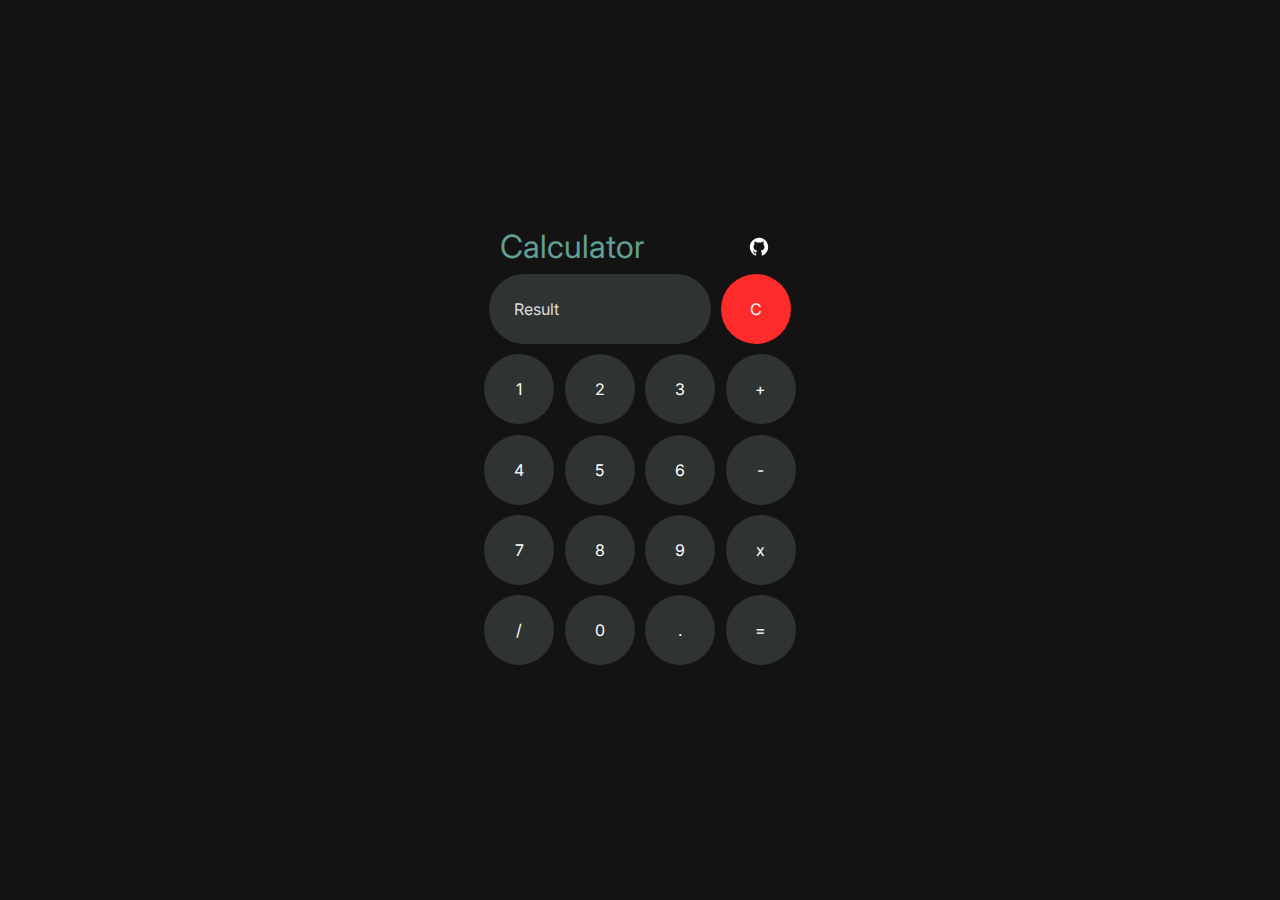
==== Calculator/index.html @ 9b79ef5b "Your commit message here" ====
<!DOCTYPE html>
<html lang="en">
  <head>
    <meta charset="utf-8" />
    <meta http-equiv="X-UA-Compatible" content="IE=edge" />
    <title>Calculator</title>
    <meta name="description" content="Simple Calculator With Dark Mode." />
    <meta name="viewport" content="width=device-width, initial-scale=1" />
    <link rel="icon" type="image/x-icon" href="assets/calculator.ico" />
    <link rel="stylesheet" href="styles/dark.css" id="theme" />
    <link rel="preconnect" href="https://fonts.googleapis.com" />
    <link rel="preconnect" href="https://fonts.gstatic.com" crossorigin />
    <link
      href="https://fonts.googleapis.com/css2?family=Inter:wght@300;400&display=swap"
      rel="stylesheet"
    />
  </head>

  <body>
    <div class="wrapper">
      <div class="container">
        <div class="header-container">
          <h1 id="toast" class="animated-header">Calculator</h1>
          <div class="top-buttons">
            <a href="https://github.com/dheerajkumar47/Calculator">
              <img src="assets/GitHubLight.svg" alt="Sun Icon" height="22.5" width="22.5" id="github-icon">
            </a>
          </div>
          </div>
        </div>
        <div class="first-row">
          <input
            type="text"
            name="result"
            id="result"
            placeholder="Result"
            readonly
          />
          <input
            type="button"
            value="C"
            onclick="result.value=''"
            id="clear-button"
          />
        </div>
        <div class="second-row">
          <input type="button" value="1" onclick="liveScreen(1)" />
          <input type="button" value="2" onclick="liveScreen(2)" />
          <input type="button" value="3" onclick="liveScreen(3)" />
          <input type="button" value="+" onclick="liveScreen('+')" />
        </div>
        <div class="third-row">
          <input type="button" value="4" onclick=" liveScreen(4)" />
          <input type="button" value="5" onclick=" liveScreen(5)" />
          <input type="button" value="6" onclick=" liveScreen(6)" />
          <input type="button" value="-" onclick="liveScreen('-')" />
        </div>
        <div class="fourth-row">
          <input type="button" value="7" onclick="liveScreen(7)" />
          <input type="button" value="8" onclick="liveScreen(8)" />
          <input type="button" value="9" onclick=" liveScreen(9)" />
          <input type="button" value="x" onclick="liveScreen('*')" />
        </div>
        <div class="fifth-row">
          <input type="button" value="/" onclick="liveScreen('/')" />
          <input type="button" value="0" onclick="liveScreen(0)" />
          <input type="button" value="." onclick="liveScreen('.')" />
          <input type="button" value="=" onclick="calculate(result.value)" />
        </div>
      </div>
    </div>
    <script src="scripts/script.js"></script>
  </body>
</html>
---- Calculator/styles/dark.css ----
/* CSS Reset & Global Styles */
* {
  box-sizing: border-box;
  padding: 0;
  margin: 0;
  font-family: Inter, -apple-system, BlinkMacSystemFont, "Segoe UI", "Open Sans";
  -webkit-appearance: none;
  appearance: none;
}

::placeholder {
  color: rgb(221, 221, 221);
}

.wrapper {
  height: 100vh;
  width: 100%;
  display: flex;
  justify-content: center;
  flex-direction: column;
  align-items: center;
  background-color: rgb(20, 19, 19);
  transition: 0.8s all;
}

h1 {
  margin-bottom: 1.5%;
  color: #fff;
  font-weight: normal;
}

.container {
  width: 350px;
  display: flex;
  justify-content: center;
  flex-direction: column;
  align-items: center;
}

.header-container {
  display: flex;
  justify-content: space-between;
  align-items: center;
  width: 80%;
}

.animated-header {
  display: inline-block;
  font-size: 2em;
  animation: showCharacter 2s steps(200) forwards;
  color: #61a094;
}

@keyframes showCharacter {
  from {
    width: 0;
    overflow: hidden;
  }
  to {
    width: 100%;
  }
}

.top-buttons {
  display: flex;
  align-items: center;
}

input {
  padding: 25px;
  color: rgb(255, 255, 255);
  font-size: 1em;
  cursor: pointer;
  width: 70px;
  background-color: rgb(47, 51, 50);
  border: none;
  outline: none;
  border-radius: 100px;
  margin: 0.2em;
}

.first-row,
.second-row,
.third-row,
.fourth-row,
.fifth-row {
  margin-bottom: 4px;
}

input[type="text"] {
  background-color: rgb(47, 51, 50);
  width: 222.5px;
}

input[type="button"]:hover {
  background-color: rgb(101, 101, 101);
  color: #fff;
}

#clear-button {
  color: #fff;
  background-color: rgb(255, 42, 42);
}

a {
  text-decoration: none;
  color: #fff;
}

#github-icon {
  margin-right: 10px;
}

.theme-button {
  all: unset;
  cursor: pointer;
}
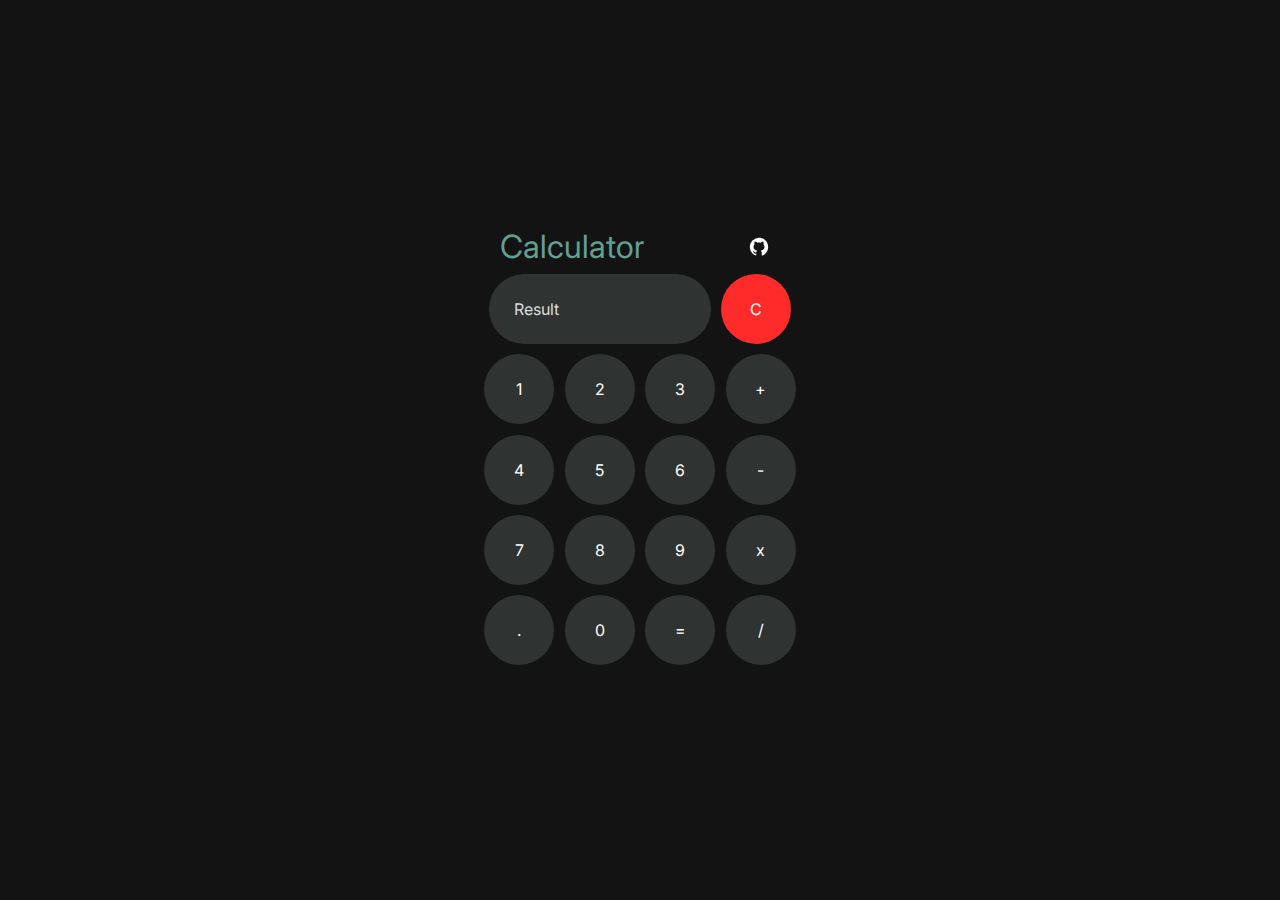
==== commit ddeee589: "Updated code" ====
--- a/Calculator/index.html
+++ b/Calculator/index.html
@@ -7,7 +7,7 @@
     <meta name="description" content="Simple Calculator With Dark Mode." />
     <meta name="viewport" content="width=device-width, initial-scale=1" />
     <link rel="icon" type="image/x-icon" href="assets/calculator.ico" />
-    <link rel="stylesheet" href="styles/dark.css" id="theme" />
+    <link rel="stylesheet" href="styles.css" id="theme" />
     <link rel="preconnect" href="https://fonts.googleapis.com" />
     <link rel="preconnect" href="https://fonts.gstatic.com" crossorigin />
     <link
@@ -22,7 +22,7 @@
         <div class="header-container">
           <h1 id="toast" class="animated-header">Calculator</h1>
           <div class="top-buttons">
-            <a href="https://github.com/dheerajkumar47/Calculator">
+            <a href="https://github.com/dheerajkumar47/Codsoft">
               <img src="assets/GitHubLight.svg" alt="Sun Icon" height="22.5" width="22.5" id="github-icon">
             </a>
           </div>
@@ -62,13 +62,14 @@
           <input type="button" value="x" onclick="liveScreen('*')" />
         </div>
         <div class="fifth-row">
+          <input type="button" value="." onclick="liveScreen('.')" />
+          <input type="button" value="0" onclick="liveScreen(0)" />
+          <input type="button" value="=" onclick="calculate(result.value)" />
           <input type="button" value="/" onclick="liveScreen('/')" />
-          <input type="button" value="0" onclick="liveScreen(0)" />
-          <input type="button" value="." onclick="liveScreen('.')" />
-          <input type="button" value="=" onclick="calculate(result.value)" />
+
         </div>
       </div>
     </div>
-    <script src="scripts/script.js"></script>
+    <script src="script.js"></script>
   </body>
 </html>
--- a/Calculator/styles.css
+++ b/Calculator/styles.css
@@ -0,0 +1,117 @@
+/* CSS Reset & Global Styles */
+* {
+  box-sizing: border-box;
+  padding: 0;
+  margin: 0;
+  font-family: Inter, -apple-system, BlinkMacSystemFont, "Segoe UI", "Open Sans";
+  -webkit-appearance: none;
+  appearance: none;
+}
+
+::placeholder {
+  color: rgb(221, 221, 221);
+}
+
+.wrapper {
+  height: 100vh;
+  width: 100%;
+  display: flex;
+  justify-content: center;
+  flex-direction: column;
+  align-items: center;
+  background-color: rgb(20, 19, 19);
+  transition: 0.8s all;
+}
+
+h1 {
+  margin-bottom: 1.5%;
+  color: #fff;
+  font-weight: normal;
+}
+
+.container {
+  width: 350px;
+  display: flex;
+  justify-content: center;
+  flex-direction: column;
+  align-items: center;
+}
+
+.header-container {
+  display: flex;
+  justify-content: space-between;
+  align-items: center;
+  width: 80%;
+}
+
+.animated-header {
+  display: inline-block;
+  font-size: 2em;
+  animation: showCharacter 2s steps(200) forwards;
+  color: #61a094;
+}
+
+@keyframes showCharacter {
+  from {
+    width: 0;
+    overflow: hidden;
+  }
+  to {
+    width: 100%;
+  }
+}
+
+.top-buttons {
+  display: flex;
+  align-items: center;
+}
+
+input {
+  padding: 25px;
+  color: rgb(255, 255, 255);
+  font-size: 1em;
+  cursor: pointer;
+  width: 70px;
+  background-color: rgb(47, 51, 50);
+  border: none;
+  outline: none;
+  border-radius: 100px;
+  margin: 0.2em;
+}
+
+.first-row,
+.second-row,
+.third-row,
+.fourth-row,
+.fifth-row {
+  margin-bottom: 4px;
+}
+
+input[type="text"] {
+  background-color: rgb(47, 51, 50);
+  width: 222.5px;
+}
+
+input[type="button"]:hover {
+  background-color: rgb(101, 101, 101);
+  color: #fff;
+}
+
+#clear-button {
+  color: #fff;
+  background-color: rgb(255, 42, 42);
+}
+
+a {
+  text-decoration: none;
+  color: #fff;
+}
+
+#github-icon {
+  margin-right: 10px;
+}
+
+.theme-button {
+  all: unset;
+  cursor: pointer;
+}
